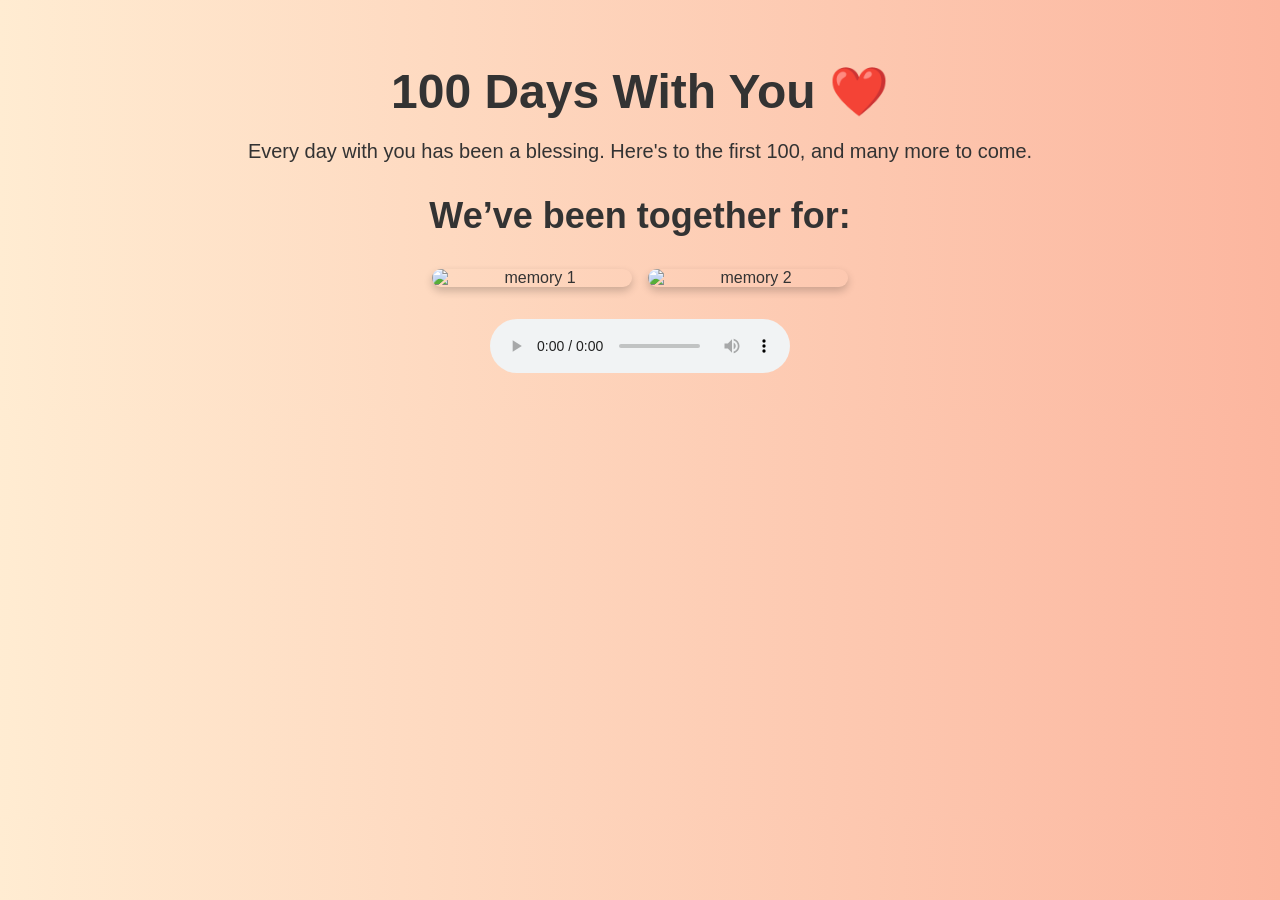
==== index.html @ 51b8e47c "Initial commit" ====
<!DOCTYPE html>
<html lang="en">
<head>
  <meta charset="UTF-8" />
  <meta name="viewport" content="width=device-width, initial-scale=1.0"/>
  <title>100 Days With You</title>
  <link rel="stylesheet" href="style.css" />
</head>
<body>
  <div class="container">
    <h1>100 Days With You ❤️</h1>
    <p class="message">Every day with you has been a blessing. Here's to the first 100, and many more to come.</p>
    
    <div id="milestone">
      <h2>We’ve been together for:</h2>
      <p id="daysTogether"></p>
    </div>

    <div class="gallery">
      <img src="images/photo1.jpg" alt="memory 1">
      <img src="images/photo2.jpg" alt="memory 2">
      <!-- Add more photos -->
    </div>

    <audio controls autoplay loop>
      <source src="audio/your-song.mp3" type="audio/mpeg">
      Your browser does not support the audio element.
    </audio>
  </div>

  <script src="script.js"></script>
</body>
</html>
---- style.css ----
body {
  font-family: 'Segoe UI', sans-serif;
  background: linear-gradient(to right, #ffecd2, #fcb69f);
  color: #333;
  margin: 0;
  padding: 0;
  text-align: center;
}

.container {
  padding: 2rem;
}

h1 {
  font-size: 3rem;
  margin-bottom: 0.5rem;
}

.message {
  font-size: 1.25rem;
  margin-bottom: 2rem;
}

#milestone {
  font-size: 1.5rem;
  margin-bottom: 2rem;
}

.gallery {
  display: flex;
  flex-wrap: wrap;
  justify-content: center;
  gap: 1rem;
}

.gallery img {
  width: 200px;
  height: auto;
  border-radius: 12px;
  box-shadow: 0 4px 8px rgba(0,0,0,0.2);
}

audio {
  margin-top: 2rem;
}
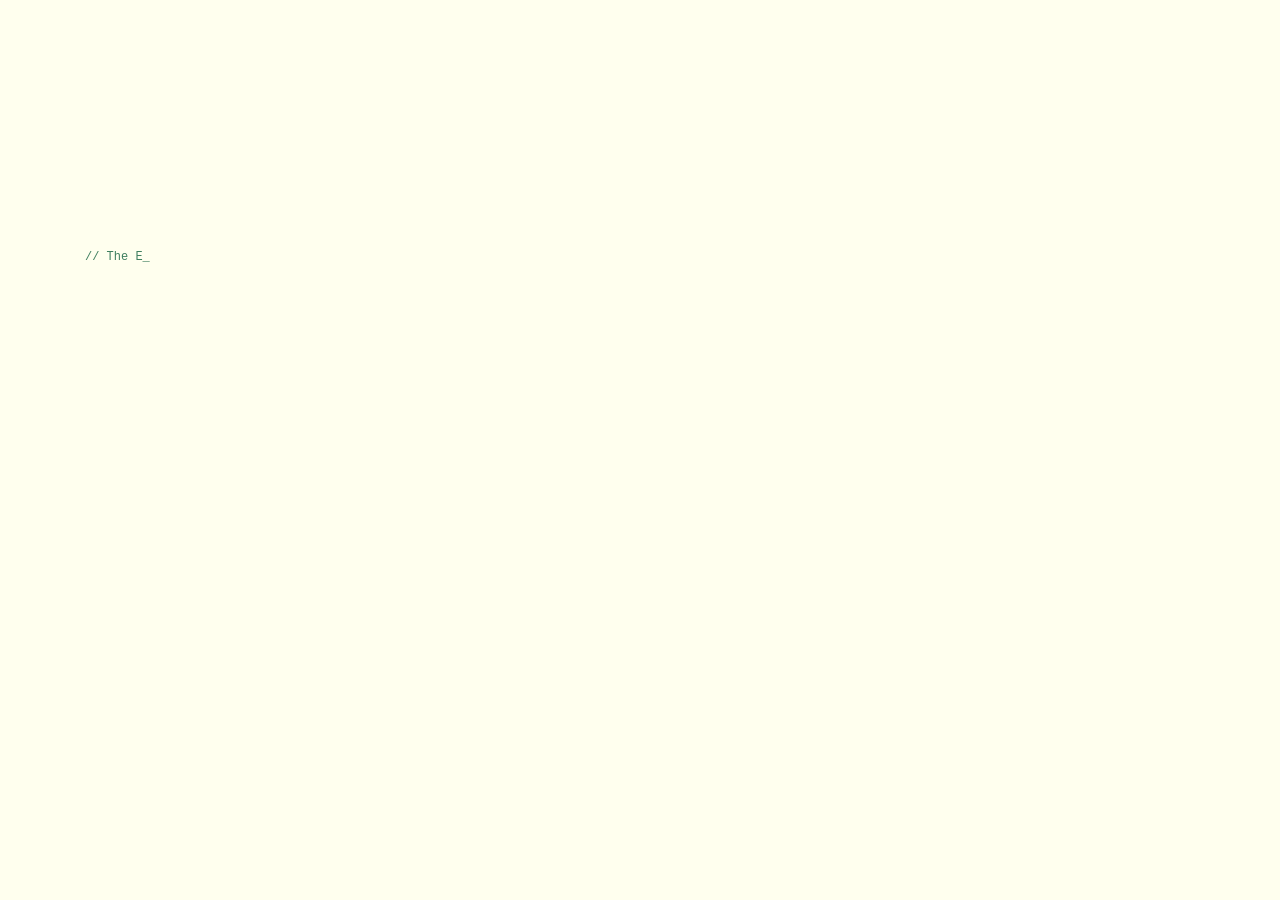
==== commit 1bc909e6: "Changes" ====
--- a/index.html
+++ b/index.html
@@ -1,33 +1,99 @@
-<!DOCTYPE html>
-<html lang="en">
+﻿<!DOCTYPE html PUBLIC "-//W3C//DTD XHTML 1.0 Transitional//EN" "http://www.w3.org/TR/xhtml1/DTD/xhtml1-transitional.dtd">
+<html xmlns="http://www.w3.org/1999/xhtml">
 <head>
-  <meta charset="UTF-8" />
-  <meta name="viewport" content="width=device-width, initial-scale=1.0"/>
-  <title>100 Days With You</title>
-  <link rel="stylesheet" href="style.css" />
+<script src="https://kit.fontawesome.com/a14ae32021.js" crossorigin="anonymous"></script>
+<meta http-equiv="Content-Type" content="text/html; charset=utf-8" />
+<title>This one is for my Varchhu</title>
+
+<style type="text/css">
+@font-face {
+	font-family: digit;
+	src: url('digital-7_mono.ttf') format("truetype");
+}
+</style>
+<link href="css/default.css" type="text/css" rel="stylesheet">
+<script type="text/javascript" src="js/jquery.js"></script>
+<script type="text/javascript" src="js/garden.js"></script>
+<script type="text/javascript" src="js/functions.js"></script>
+
 </head>
+
 <body>
-  <div class="container">
-    <h1>100 Days With You ❤️</h1>
-    <p class="message">Every day with you has been a blessing. Here's to the first 100, and many more to come.</p>
-    
-    <div id="milestone">
-      <h2>We’ve been together for:</h2>
-      <p id="daysTogether"></p>
-    </div>
+	
+<div id="mainDiv">
+	<div id="content">
+		<div id="code">
+			<span class="comments">// The ET-LAB Friday. </span><br />
+			Since that day a spark begun;<br />
+			<span class="comments">// Your face Your Voice Your Words.</span><br />
+			Your everything got imprinted in my heart;<br />
+			As the time went on;<br />
+			The Bond grew stronger and stronger;<br />
+			Journey from Infatuation to Love;<br />
+			We have traveled a long way together;<br />
+			There have been fights ;<br />
+			<span class="comments">// And I'm sure there will be more.</span><br />
+			But our Bond will always grow back Stronger;<br />
+			<br>
+			<br>
+			All I want to say is:<br />
+			Baby, I will love you forever;<br />
+			<br>
+			<br>
+			Now If you want to hug me you can touch the heart below<br />
+			<br>
+			<span id="heartspan">
+			<a href="image.jpg"><i class="fas fa-heart" id="icon"></i></a>
+			</span>
+		</div>
+		<div id="loveHeart">
+			<canvas id="garden"></canvas>
+			<div id="words">
+				<div id="messages">
+					वर्षा ऋतु FOREVER
+					<div id="elapseClock"></div>
+				</div>
+				<div id="loveu">
+					I LOVE YOU SO MUCH<br/>
+					<div class="signature">- RITVIK</div>
+				</div>
+			</div>
+		</div>
+	</div>
+</div>
 
-    <div class="gallery">
-      <img src="images/photo1.jpg" alt="memory 1">
-      <img src="images/photo2.jpg" alt="memory 2">
-      <!-- Add more photos -->
-    </div>
+<script type="text/javascript">
+var offsetX = $("#loveHeart").width() / 2;
+var offsetY = $("#loveHeart").height() / 2 - 55;
+var together = new Date();
+together.setFullYear(2016, 8, 5);
+together.setHours(16);
+together.setMinutes(30);
+together.setSeconds(0);
+together.setMilliseconds(0);
 
-    <audio controls autoplay loop>
-      <source src="audio/your-song.mp3" type="audio/mpeg">
-      Your browser does not support the audio element.
-    </audio>
-  </div>
+if (!document.createElement('canvas').getContext) {
+	var msg = document.createElement("div");
+	msg.id = "errorMsg";
+	msg.innerHTML = "Your browser doesn't support HTML5!<br/>Recommend use Chrome 14+/IE 9+/Firefox 7+/Safari 4+"; 
+	document.body.appendChild(msg);
+	$("#code").css("display", "none")
+	$("#copyright").css("position", "absolute");
+	$("#copyright").css("bottom", "10px");
+	document.execCommand("stop");
+} else {
+	setTimeout(function () {
+		startHeartAnimation();
+	}, 5000);
 
-  <script src="script.js"></script>
+	timeElapse(together);
+	setInterval(function () {
+		timeElapse(together);
+	}, 500);
+
+	adjustCodePosition();
+	$("#code").typewriter();
+}
+</script>
 </body>
 </html>
--- a/css/default.css
+++ b/css/default.css
@@ -0,0 +1,21 @@
+﻿body{margin:0;padding:0;background:#ffe;font-size:12px;overflow:auto}
+#mainDiv{width:100%;height:100%}
+#loveHeart{float:left;width:670px;height:625px}
+#garden{width:100%;height:100%}
+#elapseClock{text-align:right;font-size:18px;margin-top:10px;margin-bottom:10px}
+#words{font-family:"sans-serif";width:500px;font-size:24px;color:#666}
+#messages{display:none;text-align: center;font-size: 30px}
+#elapseClock .digit{font-family:"digit";font-size:40px;text-align: center;}
+#loveu{padding:5px;font-size:22px;margin-top:80px;margin-right:120px;text-align:right;display:none}
+#loveu .signature{margin-top:10px;font-size:20px;font-style:italic}
+#clickSound{display:none}
+#code{float:left;width:440px;height:400px;color:#333;font-family:"Consolas","Monaco","Bitstream Vera Sans Mono","Courier New","sans-serif";font-size:12px}
+#code .string{color:#2a36ff}
+#code .keyword{color:#7f0055;font-weight:bold}
+#code .placeholder{margin-left:15px}#code .space{margin-left:7px}
+#code .comments{color:#3f7f5f}
+#copyright{margin-top:10px;text-align:center;width:100%;color:#666}
+#errorMsg{width:100%;text-align:center;font-size:24px;position:absolute;top:100px;left:0}
+#copyright a{color:#666}
+#icon{font-size: 48px;color: red;margin: 50 px; align-content: center;}
+#heartspan{align-content: center;text-align: center;margin: 20px;}
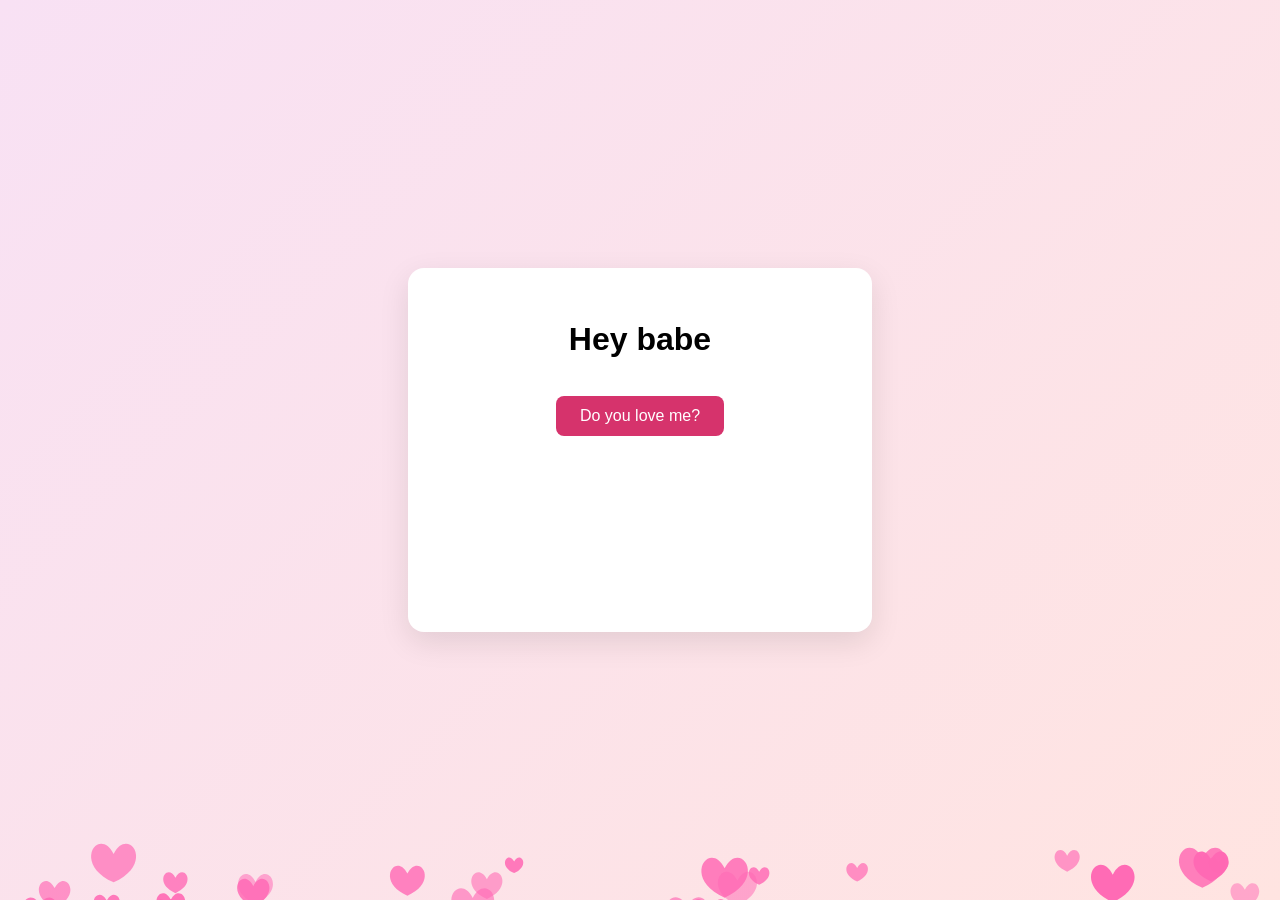
==== commit a29afee7: "major change" ====
--- a/index.html
+++ b/index.html
@@ -1,99 +1,203 @@
-﻿<!DOCTYPE html PUBLIC "-//W3C//DTD XHTML 1.0 Transitional//EN" "http://www.w3.org/TR/xhtml1/DTD/xhtml1-transitional.dtd">
-<html xmlns="http://www.w3.org/1999/xhtml">
+﻿<!DOCTYPE html>
+<html lang="en">
 <head>
-<script src="https://kit.fontawesome.com/a14ae32021.js" crossorigin="anonymous"></script>
-<meta http-equiv="Content-Type" content="text/html; charset=utf-8" />
-<title>This one is for my Varchhu</title>
-
-<style type="text/css">
-@font-face {
-	font-family: digit;
-	src: url('digital-7_mono.ttf') format("truetype");
-}
-</style>
-<link href="css/default.css" type="text/css" rel="stylesheet">
-<script type="text/javascript" src="js/jquery.js"></script>
-<script type="text/javascript" src="js/garden.js"></script>
-<script type="text/javascript" src="js/functions.js"></script>
-
+  <meta charset="UTF-8" />
+  <meta name="viewport" content="width=device-width, initial-scale=1.0"/>
+  <title>Hey Babe</title>
+  <style>
+    body {
+      margin: 0;
+      background: linear-gradient(135deg, #f8e1f4, #ffe4e1);
+      font-family: sans-serif;
+      display: flex;
+      justify-content: center;
+      align-items: center;
+      height: 100vh;
+      overflow: hidden;
+    }
+    .card {
+      background: white;
+      padding: 2rem;
+      border-radius: 16px;
+      box-shadow: 0 10px 30px rgba(0,0,0,0.1);
+      text-align: center;
+      max-width: 400px;
+      width: 90%;
+      max-height: 300px; /* initial small */
+      overflow-y: hidden;
+      transition: max-height 1.5s ease;
+      position: relative;
+      z-index: 1;
+    }
+    .card.expanded {
+      max-height: 600px; /* grow to fit message + photo */
+      overflow-y: auto;
+    }
+    canvas {
+      position: absolute;
+      top: 0;
+      left: 0;
+      pointer-events: none;
+      z-index: 0;
+    }
+    button {
+      background: #d6336c;
+      border: none;
+      color: white;
+      padding: 0.7rem 1.5rem;
+      border-radius: 8px;
+      cursor: pointer;
+      font-size: 1rem;
+      margin-top: 1rem;
+    }
+    p {
+      color: #555;
+      line-height: 1.5;
+      opacity: 0;
+      margin-top: 1rem;
+      transition: opacity 1.5s ease;
+    }
+    img {
+      max-width: 100%;
+      border-radius: 12px;
+      margin-top: 1rem;
+      opacity: 0;
+      transition: opacity 1.5s ease;
+    }
+    #reaction {
+      display: none;
+      font-size: 1.5rem;
+      margin-top: 1rem;
+      white-space: pre-wrap;
+    }
+  </style>
 </head>
-
 <body>
-	
-<div id="mainDiv">
-	<div id="content">
-		<div id="code">
-			<span class="comments">// The ET-LAB Friday. </span><br />
-			Since that day a spark begun;<br />
-			<span class="comments">// Your face Your Voice Your Words.</span><br />
-			Your everything got imprinted in my heart;<br />
-			As the time went on;<br />
-			The Bond grew stronger and stronger;<br />
-			Journey from Infatuation to Love;<br />
-			We have traveled a long way together;<br />
-			There have been fights ;<br />
-			<span class="comments">// And I'm sure there will be more.</span><br />
-			But our Bond will always grow back Stronger;<br />
-			<br>
-			<br>
-			All I want to say is:<br />
-			Baby, I will love you forever;<br />
-			<br>
-			<br>
-			Now If you want to hug me you can touch the heart below<br />
-			<br>
-			<span id="heartspan">
-			<a href="image.jpg"><i class="fas fa-heart" id="icon"></i></a>
-			</span>
-		</div>
-		<div id="loveHeart">
-			<canvas id="garden"></canvas>
-			<div id="words">
-				<div id="messages">
-					वर्षा ऋतु FOREVER
-					<div id="elapseClock"></div>
-				</div>
-				<div id="loveu">
-					I LOVE YOU SO MUCH<br/>
-					<div class="signature">- RITVIK</div>
-				</div>
-			</div>
-		</div>
-	</div>
-</div>
-
-<script type="text/javascript">
-var offsetX = $("#loveHeart").width() / 2;
-var offsetY = $("#loveHeart").height() / 2 - 55;
-var together = new Date();
-together.setFullYear(2016, 8, 5);
-together.setHours(16);
-together.setMinutes(30);
-together.setSeconds(0);
-together.setMilliseconds(0);
-
-if (!document.createElement('canvas').getContext) {
-	var msg = document.createElement("div");
-	msg.id = "errorMsg";
-	msg.innerHTML = "Your browser doesn't support HTML5!<br/>Recommend use Chrome 14+/IE 9+/Firefox 7+/Safari 4+"; 
-	document.body.appendChild(msg);
-	$("#code").css("display", "none")
-	$("#copyright").css("position", "absolute");
-	$("#copyright").css("bottom", "10px");
-	document.execCommand("stop");
-} else {
-	setTimeout(function () {
-		startHeartAnimation();
-	}, 5000);
-
-	timeElapse(together);
-	setInterval(function () {
-		timeElapse(together);
-	}, 500);
-
-	adjustCodePosition();
-	$("#code").typewriter();
-}
-</script>
+  <audio id="bgmusic" loop>
+    <source src="music.mp3" type="audio/mpeg">
+    Your browser does not support the audio element.
+  </audio>
+  <div class="card" id="card">
+    <h1>Hey babe</h1>
+    <button onclick="doYouLoveMe()">Do you love me?</button>
+    <div id="reaction"></div>
+    <p id="message">
+
+안녕 윤수야,<br><br>
+
+우리가 연애를 시작한 지 엊그제 같은데, 벌써 곧 100일이란 시간을 함께 하게 되었네.<br><br>
+물론 같이 있던 시간은 이것보다 짧았지만, 그게 무색할 만큼 정말 너를 만나고 나서 많이 행복하고 즐거웠던 것 같아.<br><br>
+진부한 말일 수도 있지만 정말로 평범하던 일상이 너와 함께하면서부터는 하루하루가 기대되기 시작했어.<br><br>
+가끔 내가 말이나 문자를 다정하게 하지 않을 때도 있고, 첫 연애라서 아직 부족한 점이 많다는 것도 잘 알아. 
+근데 진짜로 노력 많이 하고 있어. 너도 모르게 너가 이렇게 날 긍정적으로 바꾸는 것도 너무 좋다고 생각해. <br><br>
+반면에 우리 윤수의 장점은 내가 전화할 때마다 하도 많이 말해서 생략할게 (예쁘고, 섹시큐티하고 …).<br><br>
+근데 내가 제일 좋아하는 부분은 너랑 있으면 진짜 너무 재미있고, 시간 가는 줄 모르겠고, 전화하는 것조차 너무 즐겁다는 거야.<br><br>
+그러다 보니까 너랑 같이 있지 않을 때는 네가 정말 보고 싶고, 뭐 하고 있는지 궁금하고, 네 생각이 계속 나.<br><br>
+요즘에 한국 와서 내가 평소보다 많이 뭐라고 해서 상처받고, 우리 안 맞는다고 생각했을 수도 있지.<br><br>
+하지만 내 생각에는 사랑이 깊어질수록 너와 오래 함께하고 싶기 때문에 맞춰가는 과정에서 자주 다툴 수밖에 없다고 생각해.<br><br>
+그러니까 내가 너를 마음에 안 들어서가 아니라, 너를 더 잘 알고 더 잘 맞는 우리가 되기 위해 노력하는 거라고 생각해줘.<br><br>
+검머외가 이렇게 한글로 마음을 표현하려니까 많이 어색하네.<br><br>
+앞으로도 오래 오오오오래 잘 부탁해!<br><br>
+
+사랑해
+진짜 많이 
+</p>
+
+
+		
+	</p>
+    <img id="photo" src="image.jpg" alt="Our Photo">
+  </div>
+  <canvas id="hearts"></canvas>
+  <script>
+    // heart animation
+    const canvas = document.getElementById('hearts');
+    const ctx = canvas.getContext('2d');
+    let hearts = [];
+    canvas.width = window.innerWidth;
+    canvas.height = window.innerHeight;
+
+    function Heart() {
+      this.x = Math.random() * canvas.width;
+      this.y = canvas.height + Math.random() * 100;
+      this.size = Math.random() * 20 + 10;
+      this.speed = Math.random() * 1 + 0.5;
+      this.opacity = Math.random() * 0.5 + 0.5;
+    }
+    Heart.prototype.update = function() {
+      this.y -= this.speed;
+      if (this.y < -this.size) {
+        this.y = canvas.height + Math.random() * 100;
+        this.x = Math.random() * canvas.width;
+      }
+    }
+    Heart.prototype.draw = function() {
+      ctx.beginPath();
+      ctx.moveTo(this.x, this.y);
+      ctx.bezierCurveTo(this.x + this.size / 2, this.y - this.size,
+                       this.x + this.size * 1.5, this.y + this.size / 3,
+                       this.x, this.y + this.size);
+      ctx.bezierCurveTo(this.x - this.size * 1.5, this.y + this.size / 3,
+                       this.x - this.size / 2, this.y - this.size,
+                       this.x, this.y);
+      ctx.fillStyle = `rgba(255, 105, 180, ${this.opacity})`;
+      ctx.fill();
+    }
+    for (let i = 0; i < 50; i++) {
+      hearts.push(new Heart());
+    }
+    function animate() {
+      ctx.clearRect(0, 0, canvas.width, canvas.height);
+      hearts.forEach(h => {
+        h.update();
+        h.draw();
+      });
+      requestAnimationFrame(animate);
+    }
+    animate();
+    window.addEventListener('resize', () => {
+      canvas.width = window.innerWidth;
+      canvas.height = window.innerHeight;
+    });
+
+    function doYouLoveMe() {
+      playMusic();
+      showReaction("나도 😂", () => {
+        showReaction("but jokes aside", () => {
+          setTimeout(() => {
+            const card = document.getElementById("card");
+            const message = document.getElementById("message");
+            const photo = document.getElementById("photo");
+            card.classList.add("expanded");  // expand the card
+            message.style.opacity = 1;
+            photo.style.opacity = 1;
+          }, 2000); // pause 2 seconds before fade-in
+        });
+      });
+    }
+
+    function showReaction(text, callback) {
+      const reactionDiv = document.getElementById("reaction");
+      reactionDiv.style.display = "block";
+      reactionDiv.textContent = "";
+      let index = 0;
+      const typing = setInterval(() => {
+        reactionDiv.textContent += text[index];
+        index++;
+        if (index >= text.length) {
+          clearInterval(typing);
+          setTimeout(() => {
+            reactionDiv.style.display = "none";
+            if (callback) callback();
+          }, 4000); // show reaction for 4 seconds
+        }
+      }, 100); // typing speed
+    }
+
+    function playMusic() {
+      const music = document.getElementById("bgmusic");
+      music.play();
+    }
+  </script>
 </body>
 </html>
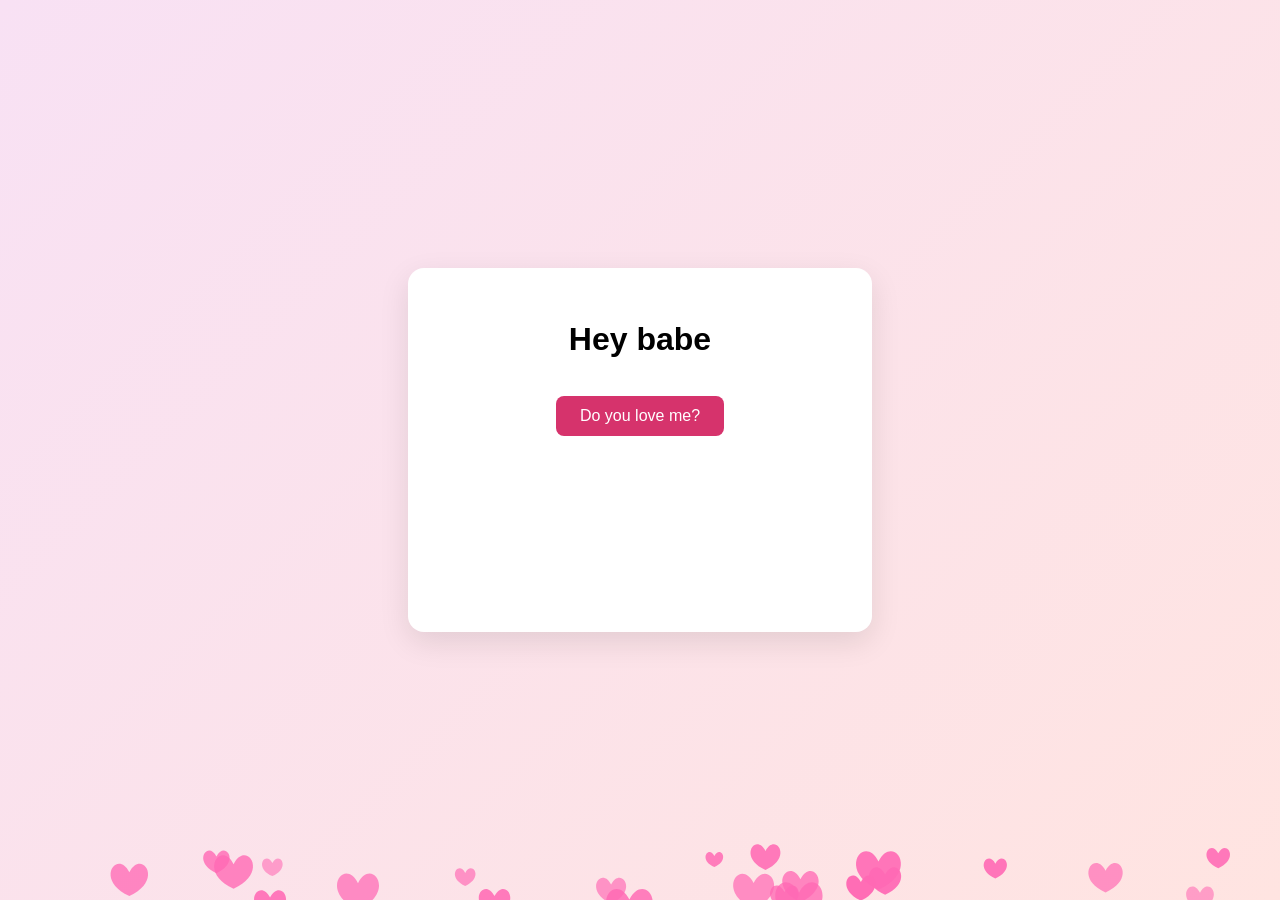
==== commit fdaf671e: "major change" ====
--- a/index.html
+++ b/index.html
@@ -93,7 +93,7 @@
 반면에 우리 윤수의 장점은 내가 전화할 때마다 하도 많이 말해서 생략할게 (예쁘고, 섹시큐티하고 …).<br><br>
 근데 내가 제일 좋아하는 부분은 너랑 있으면 진짜 너무 재미있고, 시간 가는 줄 모르겠고, 전화하는 것조차 너무 즐겁다는 거야.<br><br>
 그러다 보니까 너랑 같이 있지 않을 때는 네가 정말 보고 싶고, 뭐 하고 있는지 궁금하고, 네 생각이 계속 나.<br><br>
-요즘에 한국 와서 내가 평소보다 많이 뭐라고 해서 상처받고, 우리 안 맞는다고 생각했을 수도 있지.<br><br>
+요즘에 한국 와서 내가 평소보다 많이 뭐라고 해서 상처받고, 우리가 안 맞는다고 생각했을 수도 있지.<br><br>
 하지만 내 생각에는 사랑이 깊어질수록 너와 오래 함께하고 싶기 때문에 맞춰가는 과정에서 자주 다툴 수밖에 없다고 생각해.<br><br>
 그러니까 내가 너를 마음에 안 들어서가 아니라, 너를 더 잘 알고 더 잘 맞는 우리가 되기 위해 노력하는 거라고 생각해줘.<br><br>
 검머외가 이렇게 한글로 마음을 표현하려니까 많이 어색하네.<br><br>
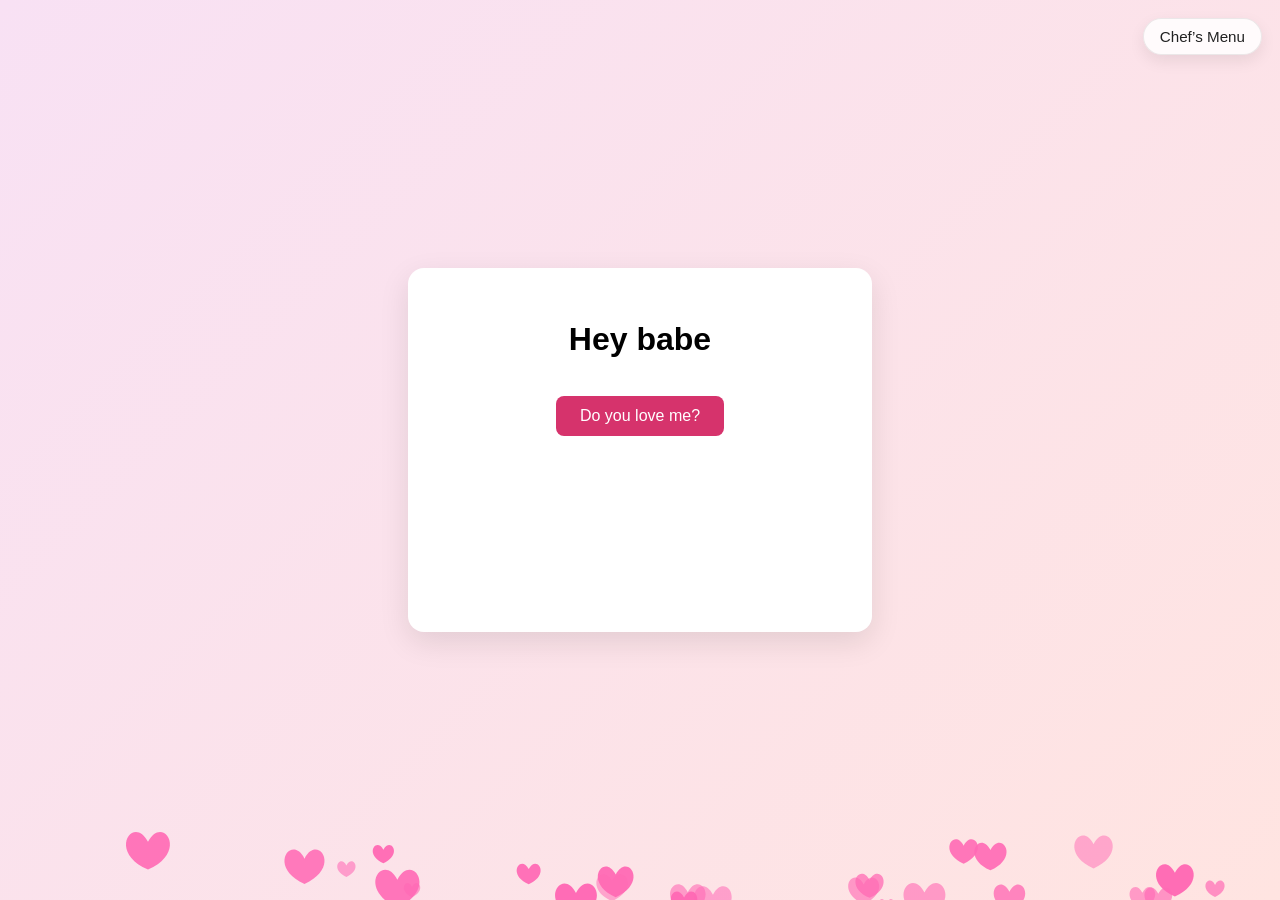
==== commit 2f48167d: "Add menu page and update index" ====
--- a/index.html
+++ b/index.html
@@ -70,9 +70,27 @@
       margin-top: 1rem;
       white-space: pre-wrap;
     }
+    .menu-link {
+      position: fixed;
+      top: 18px;
+      right: 18px;
+      background: rgba(255,255,255,0.85);
+      backdrop-filter: blur(6px);
+      border: 1px solid rgba(0,0,0,0.08);
+      padding: 0.55rem 1rem;
+      border-radius: 999px;
+      font-size: 0.95rem;
+      color: #222;
+      text-decoration: none;
+      box-shadow: 0 6px 16px rgba(0,0,0,0.08);
+      transition: transform .15s ease, box-shadow .2s ease;
+      z-index: 10;
+    }
+  .menu-link:hover { transform: translateY(-1px); box-shadow: 0 10px 22px rgba(0,0,0,0.12); }
   </style>
 </head>
 <body>
+  <a class="menu-link" href="menu.html" aria-label="Chef's Menu">Chef’s Menu</a>
   <audio id="bgmusic" loop>
     <source src="music.mp3" type="audio/mpeg">
     Your browser does not support the audio element.
